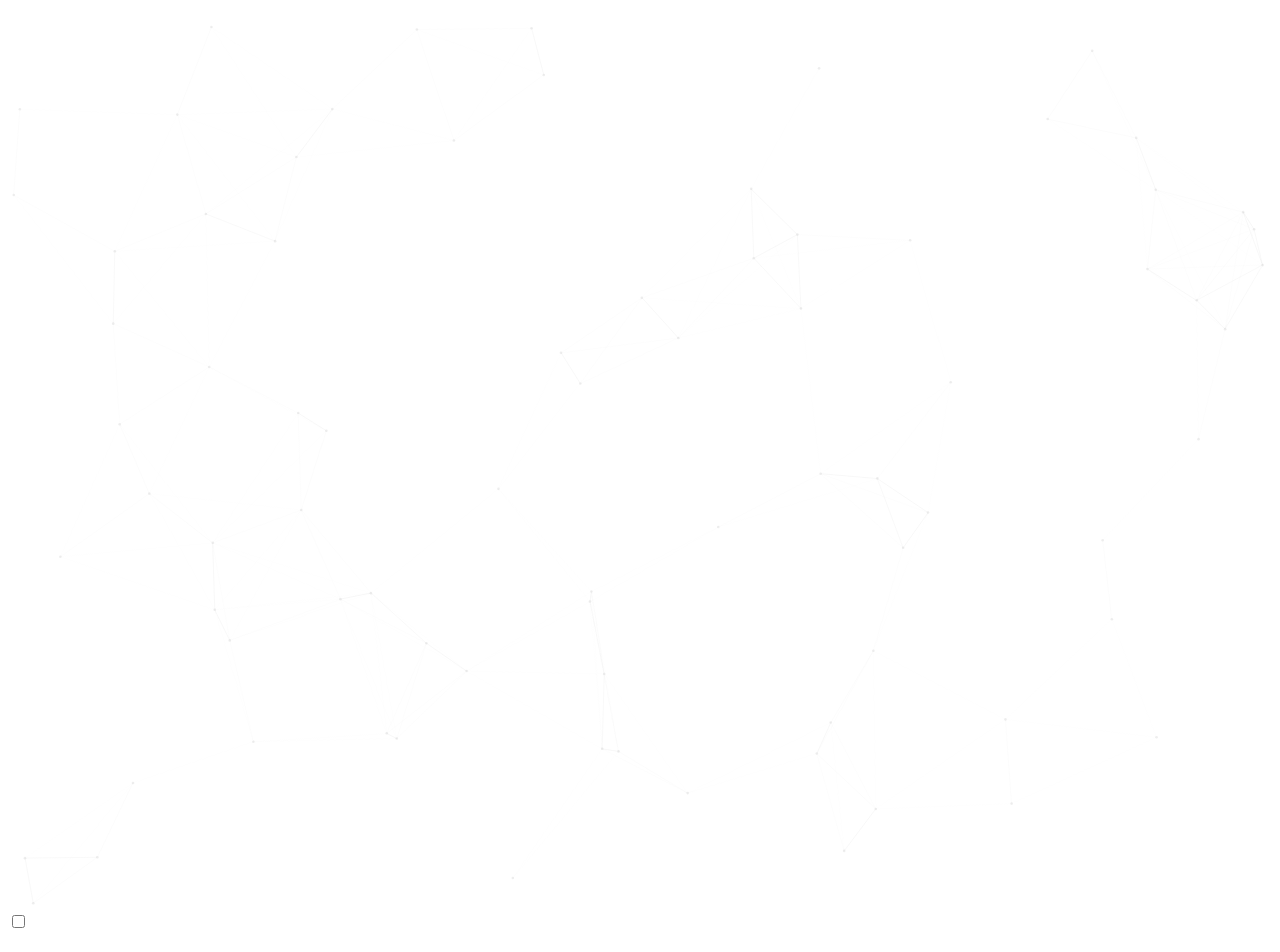
==== index.html @ 1d18b180 "Add initial HTML structure for the project Created by Gemini 3" ====
<!DOCTYPE html>
<html lang="en">
<head>
    <meta charset="UTF-8">
    <meta name="viewport" content="width=device-width, initial-scale=1.0">
    <title>acalderhead</title>
    <link rel="preconnect" href="https://fonts.googleapis.com">
    <link rel="stylesheet" href="assets/css/style.css">
</head>
<body class="loading">

    <canvas id="neural-canvas"></canvas>

    <nav>
        <div class="nav-inner">
            <span id="nav-brand" class="logo"></span>
            <label class="theme-toggle">
                <input type="checkbox" id="theme-trigger" onchange="toggleTheme()">
                <span class="slider"></span>
            </label>
        </div>
    </nav>

    <main class="container">
        <section id="identity" class="fade-in">
            <header class="section-meta"><h2 id="label-identity"></h2><span id="coords"></span></header>
            <div class="glass-block" id="bio-target"></div>
        </section>

        <section id="gallery" class="fade-in">
            <header class="section-meta"><h2 id="label-gallery"></h2></header>
            <div class="gallery-layout glass-block">
                <nav id="gallery-menu"></nav>
                <article id="gallery-viewer"></article>
            </div>
        </section>
    </main>

    <script src="assets/js/canvas.js"></script>
    <script src="assets/js/ui.js"></script>
    <script src="assets/js/app.js"></script>
</body>
</html>
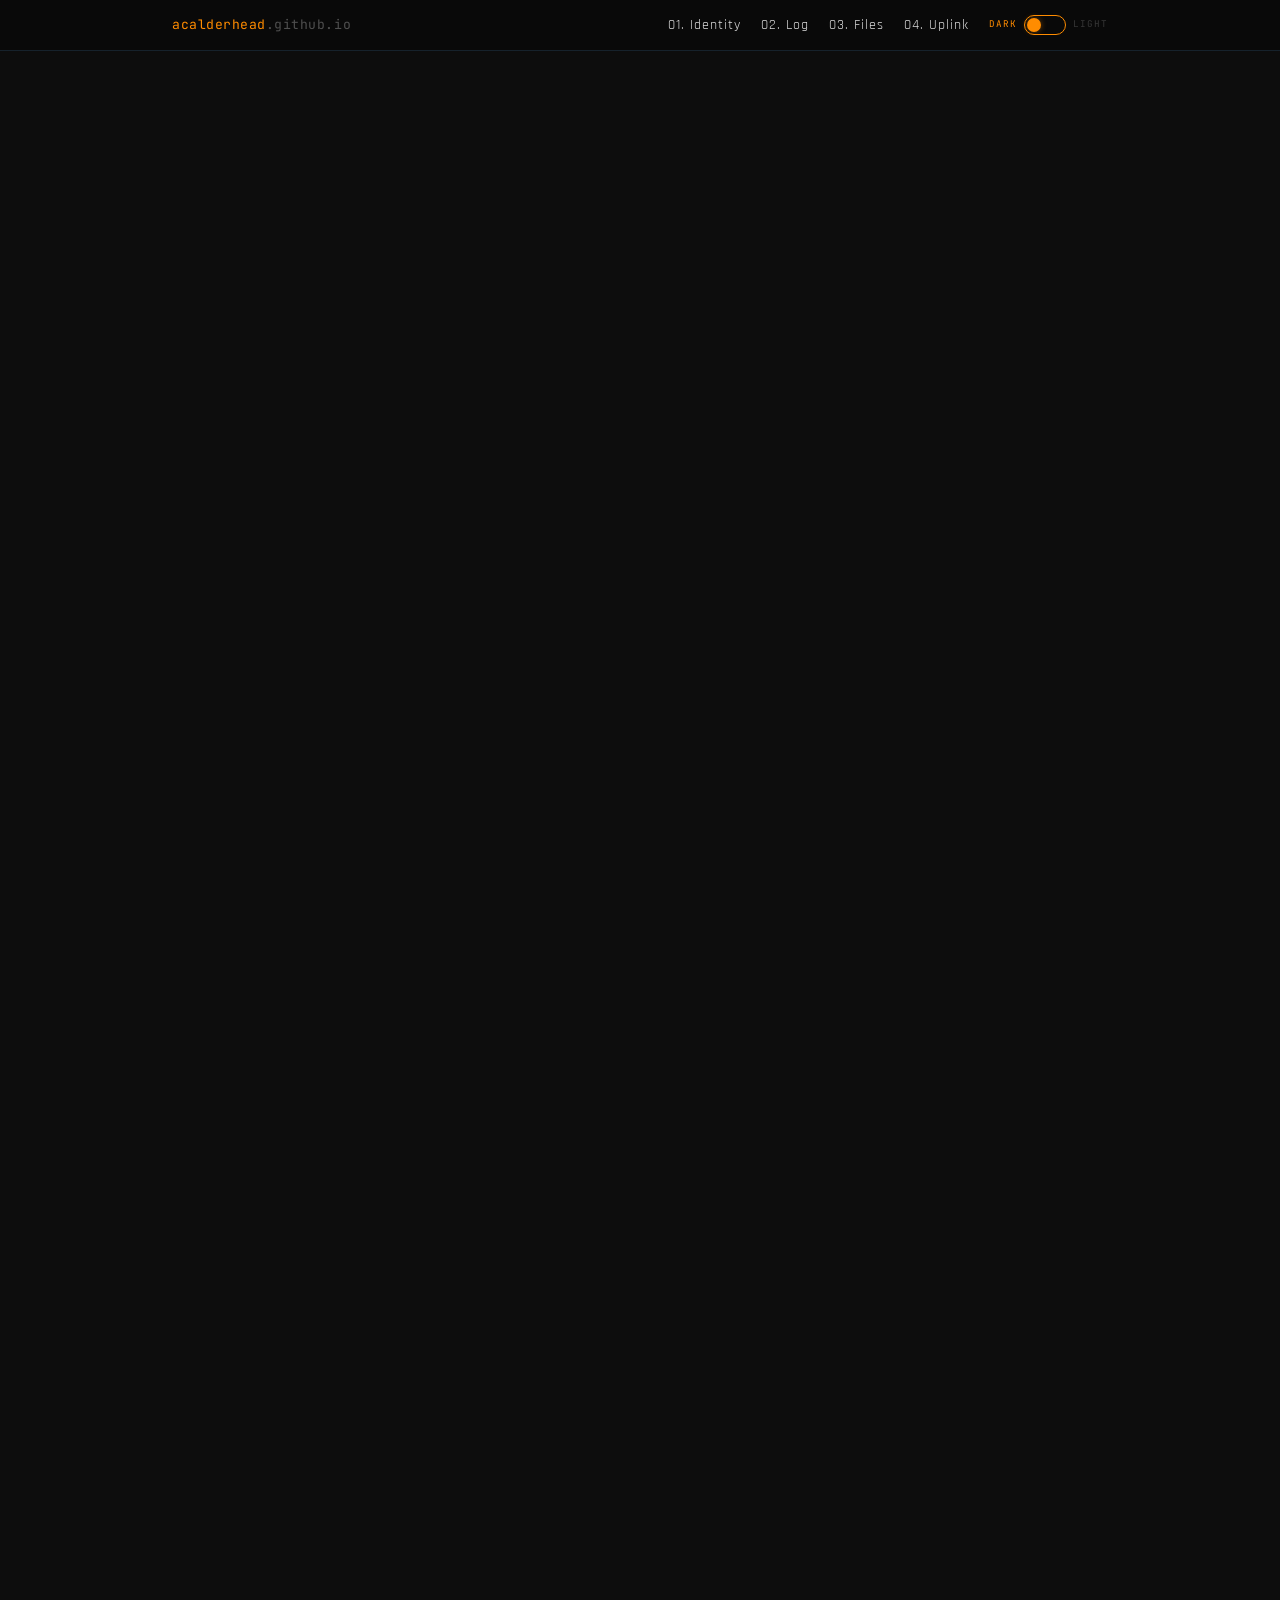
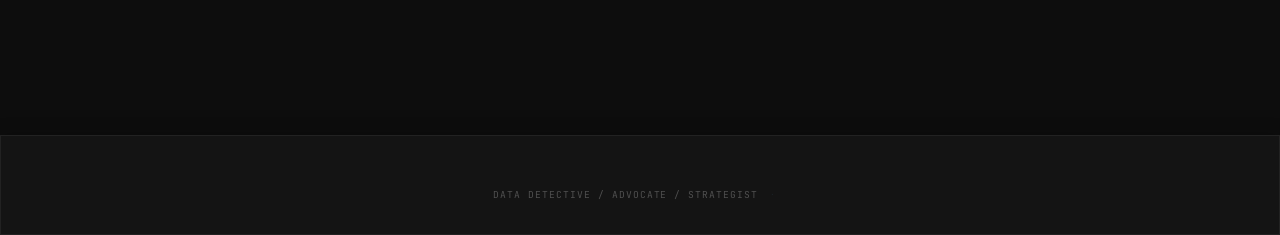
==== commit f85d4cce: "feat: implement data loader and DOM renderer in app.js; add structure to index.html" ====
--- a/index.html
+++ b/index.html
@@ -1,43 +1,201 @@
-<!DOCTYPE html>
-<html lang="en">
-<head>
-    <meta charset="UTF-8">
-    <meta name="viewport" content="width=device-width, initial-scale=1.0">
-    <title>acalderhead</title>
-    <link rel="preconnect" href="https://fonts.googleapis.com">
-    <link rel="stylesheet" href="assets/css/style.css">
-</head>
-<body class="loading">
-
-    <canvas id="neural-canvas"></canvas>
-
-    <nav>
-        <div class="nav-inner">
-            <span id="nav-brand" class="logo"></span>
-            <label class="theme-toggle">
-                <input type="checkbox" id="theme-trigger" onchange="toggleTheme()">
-                <span class="slider"></span>
-            </label>
-        </div>
-    </nav>
-
-    <main class="container">
-        <section id="identity" class="fade-in">
-            <header class="section-meta"><h2 id="label-identity"></h2><span id="coords"></span></header>
-            <div class="glass-block" id="bio-target"></div>
-        </section>
-
-        <section id="gallery" class="fade-in">
-            <header class="section-meta"><h2 id="label-gallery"></h2></header>
-            <div class="gallery-layout glass-block">
-                <nav id="gallery-menu"></nav>
-                <article id="gallery-viewer"></article>
-            </div>
-        </section>
-    </main>
-
-    <script src="assets/js/canvas.js"></script>
-    <script src="assets/js/ui.js"></script>
-    <script src="assets/js/app.js"></script>
-</body>
-</html>
+<!DOCTYPE html>
+<html lang="en">
+<head>
+    <meta charset="UTF-8">
+    <meta name="viewport" content="width=device-width, initial-scale=1.0">
+
+    <!-- Title and description are set at runtime by app.js from portfolio.json -->
+    <title>acalderhead.github.io</title>
+    <meta name="description" content="">
+
+    <!-- Google Fonts -->
+    <link href="https://fonts.googleapis.com/css2?family=Inter:wght@300;400;600&family=Rajdhani:wght@500;600;700&family=JetBrains+Mono:wght@100;400&display=swap" rel="stylesheet">
+
+    <!-- Main stylesheet -->
+    <link rel="stylesheet" href="assets/css/style.css">
+</head>
+<body>
+
+<!--
+    HEX CANVAS
+    Fixed behind all content. canvas.js drives hover + ripple.
+    pointer-events are set to auto so mouse events reach the canvas,
+    but page clicks still bubble up through the z-stack.
+-->
+<canvas id="hex-canvas"></canvas>
+
+<!-- ================================================================
+     NAVIGATION
+================================================================ -->
+<nav>
+    <div class="nav-inner">
+        <a href="#about" class="nav-logo interactive">
+            acalderhead<span class="nav-logo-suffix">.github.io</span>
+        </a>
+        <div class="nav-links">
+            <a href="#about"   class="interactive">01. Identity</a>
+            <a href="#cv"      class="interactive">02. Log</a>
+            <a href="#gallery" class="interactive">03. Files</a>
+            <a href="#contact" class="interactive">04. Uplink</a>
+
+            <!-- Binary slider theme toggle -->
+            <label class="theme-switch interactive" title="Toggle theme">
+                <span class="sw-label sw-on" id="sw-dark">DARK</span>
+                <input type="checkbox" id="theme-check" onchange="toggleTheme()">
+                <span class="switch-track"><span class="switch-thumb"></span></span>
+                <span class="sw-label" id="sw-light">LIGHT</span>
+            </label>
+        </div>
+    </div>
+</nav>
+
+<!-- ================================================================
+     MAIN CONTENT
+================================================================ -->
+<div class="container">
+
+    <!-- ============================================================
+         SECTION 01 — IDENTITY
+    ============================================================ -->
+    <section id="about" class="fade-section">
+        <div class="section-header">
+            <h2>[ SECTION 01 // IDENTITY ]</h2>
+            <!-- Populated by app.js from identity.coordinates -->
+            <span class="coord-badge" id="coord-mount"></span>
+        </div>
+
+        <!-- Bio block -->
+        <div class="identity-block glass">
+            <h3>Data Detective · Agency Advocate · Solutions Strategist</h3>
+            <!-- Bio paragraphs injected by app.js -->
+            <div class="identity-bio" id="bio-mount"></div>
+            <!-- Stats tiles injected by app.js -->
+            <div class="stats-row" id="stats-mount"></div>
+        </div>
+
+        <!-- Skills block -->
+        <div class="skills-block glass">
+            <div class="skills-label">// Skills &amp; Stack</div>
+            <!-- Skill groups injected by app.js -->
+            <div class="skills-tags" id="skills-mount"></div>
+        </div>
+
+        <!-- Quotes rotator -->
+        <div class="quotes-container">
+            <div class="quotes-body glass">
+                <div class="quotes-block-header">// Guiding Principles</div>
+                <div class="quotes-grid">
+                    <!-- Number index injected by app.js -->
+                    <div class="quotes-index" id="quotes-index"></div>
+                    <!-- Active quote injected by app.js -->
+                    <div class="quote-file" id="quote-file" role="region" aria-live="polite"></div>
+                </div>
+            </div>
+        </div>
+    </section>
+
+    <!-- ============================================================
+         SECTION 02 — CHRONICLE LOG
+    ============================================================ -->
+    <section id="cv" class="fade-section section-gap">
+        <div class="section-header">
+            <h2>[ SECTION 02 // CHRONICLE_LOG ]</h2>
+            <span class="coord-badge">Click a title to expand</span>
+        </div>
+        <!-- Timeline entries injected by app.js -->
+        <div class="timeline glass" id="chronicle-mount"
+             style="padding: 1.5rem 1.5rem 1.5rem 3rem;">
+        </div>
+    </section>
+
+    <!-- ============================================================
+         SECTION 03 — CASE FILES (gallery)
+    ============================================================ -->
+    <section id="gallery" class="fade-section section-gap">
+        <div class="section-header">
+            <h2>[ SECTION 03 // CASE_FILES ]</h2>
+            <!-- Tab buttons — onclick calls window.switchGalleryMode() from app.js -->
+            <div class="gallery-mode-bar">
+                <button class="gallery-tab active interactive"
+                        onclick="switchGalleryMode('major')">MAJOR</button>
+                <button class="gallery-tab interactive"
+                        onclick="switchGalleryMode('minor')">MINOR</button>
+                <button class="gallery-tab interactive"
+                        onclick="switchGalleryMode('hypotheses')">HYPOTHESES</button>
+            </div>
+        </div>
+
+        <div class="gallery-body glass">
+            <!-- Index panel (left) -->
+            <nav class="gallery-index" id="gallery-index" aria-label="File index"></nav>
+            <!-- Detail panel (right) -->
+            <div class="gallery-file" id="gallery-file" role="region" aria-live="polite"></div>
+        </div>
+    </section>
+
+    <!-- ============================================================
+         SECTION 04 — UPLINK (contact)
+    ============================================================ -->
+    <section id="contact" class="fade-section section-gap" style="margin-bottom: 2rem;">
+        <div class="section-header">
+            <h2>[ SECTION 04 // UPLINK ]</h2>
+        </div>
+
+        <!--
+            Note: not a <form> tag — GitHub Pages has no server.
+            Submit dispatches a mailto: link instead.
+            Labels/placeholders are set by app.js from portfolio.json.
+        -->
+        <div class="uplink-form glass" id="uplink-form">
+            <div class="form-line" id="email-line">
+                <!-- Label text set by app.js -->
+                <label for="from-email" id="from-label">SENDER:</label>
+                <input type="text" id="from-email"
+                       class="interactive" autocomplete="email"
+                       onblur="validateEmailField()">
+            </div>
+            <div class="form-error-msg" id="email-error" role="alert"></div>
+
+            <div class="form-line" style="border: none;">
+                <label for="data-msg" id="data-label">MESSAGE:</label>
+                <textarea id="data-msg" rows="4" class="interactive"></textarea>
+            </div>
+            <!-- Label text set by app.js -->
+            <button type="button" id="submit-btn"
+                    class="submit-btn interactive"
+                    onclick="handleUplink(event)">SEND_MESSAGE</button>
+        </div>
+    </section>
+
+</div><!-- /container -->
+
+<!-- ================================================================
+     FOOTER
+================================================================ -->
+<footer class="glass">
+    <div class="footer-inner">
+        <!-- Links injected by app.js from portfolio.json footer.links -->
+        <div class="footer-links" id="footer-links-mount"></div>
+
+        <div class="footer-bottom">
+            <span class="footer-tagline">DATA DETECTIVE / ADVOCATE / STRATEGIST</span>
+            <span class="footer-sep">·</span>
+            <!-- Built-with string injected by app.js -->
+            <span class="footer-built" id="footer-built"></span>
+        </div>
+    </div>
+</footer>
+
+<!-- ================================================================
+     JAVASCRIPT
+     Load order matters:
+       1. canvas.js  — defines HexCanvas (no DOM dependency beyond #hex-canvas)
+       2. ui.js      — defines UI, binds window.toggleTheme etc.
+       3. app.js     — async; fetches JSON, renders, then calls HexCanvas.init()
+================================================================ -->
+<script src="assets/js/canvas.js"></script>
+<script src="assets/js/ui.js"></script>
+<script src="assets/js/app.js"></script>
+
+</body>
+</html>
--- a/assets/css/style.css
+++ b/assets/css/style.css
@@ -0,0 +1,626 @@
+/* ================================================================
+   SYSTEM VARIABLES
+================================================================ */
+:root {
+    --bg-base:    #0D0D0D;
+    --bg-surface: #141414;
+    --text-main:  #E0E0E0;
+    --text-muted: #888888;
+    --accent-p:   #FF8C00;
+    --accent-s:   #4682B4;
+    --grid-line:  rgba(70, 130, 180, 0.20);
+    --font-head:  'Rajdhani', sans-serif;
+    --font-body:  'Inter', sans-serif;
+    --font-mono:  'JetBrains Mono', monospace;
+
+    --glass-bg:      #141414;
+    --glass-border:  rgba(255, 255, 255, 0.06);
+    --glass-shine:   transparent;
+    --glass-shadow:  0 4px 18px rgba(0, 0, 0, 0.35);
+}
+
+body.light-mode {
+    --bg-base:    #F0F2F5;
+    --bg-surface: #E8ECF0;
+    --text-main:  #1A1A1A;
+    --text-muted: #555555;
+    --accent-p:   #4682B4;
+    --accent-s:   #FF8C00;
+    --grid-line:  rgba(70, 130, 180, 0.28);
+
+    --glass-bg:      #E8ECF0;
+    --glass-border:  rgba(0, 0, 0, 0.08);
+    --glass-shine:   transparent;
+    --glass-shadow:  0 2px 12px rgba(0, 0, 0, 0.07);
+}
+
+/* ================================================================
+   RESET & BASE
+================================================================ */
+*, *::before, *::after { box-sizing: border-box; margin: 0; padding: 0; }
+
+html { scroll-behavior: smooth; }
+
+body {
+    background-color: var(--bg-base);
+    color: var(--text-main);
+    font-family: var(--font-body);
+    line-height: 1.6;
+    overflow-x: hidden;
+    transition: background-color 0.5s ease, color 0.5s ease;
+}
+
+::-webkit-scrollbar { width: 4px; }
+::-webkit-scrollbar-track { background: var(--bg-base); }
+::-webkit-scrollbar-thumb { background: var(--accent-s); border-radius: 10px; }
+
+/* ================================================================
+   HEX CANVAS
+   Fixed behind all content, full viewport, pointer-events:none
+   so clicks fall through to page elements.
+   A semi-transparent overlay tints the warm parchment hex grid
+   to sit harmoniously with the dark page chrome.
+================================================================ */
+#hex-canvas {
+    position: fixed; top: 0; left: 0;
+    width: 100vw; height: 100vh;
+    z-index: -1;
+    pointer-events: auto;   /* receives mouse/click for hover+ripple */
+    opacity: 0.18;          /* subtle — doesn't compete with dark content */
+    transition: opacity 0.6s ease;
+}
+
+/* In light mode the hex is more visible since the page bg is light */
+body.light-mode #hex-canvas {
+    opacity: 0.55;
+}
+
+/* ================================================================
+   GLASSMORPHISM UTILITY
+================================================================ */
+.glass {
+    background: var(--glass-bg);
+    border: 1px solid var(--glass-border);
+    box-shadow: var(--glass-shadow);
+    isolation: isolate;
+    will-change: background;
+    transition: background 0.5s ease, border-color 0.5s ease, box-shadow 0.5s ease;
+}
+
+/* ================================================================
+   LAYOUT
+================================================================ */
+.container { max-width: 1000px; margin: 0 auto; padding: 6rem 2rem 3rem; }
+
+.fade-section {
+    opacity: 0; transform: translateY(22px);
+    transition: opacity 0.9s ease-out, transform 0.9s ease-out;
+    will-change: opacity, transform;
+}
+.fade-section.visible { opacity: 1; transform: translateY(0); will-change: auto; }
+
+.section-gap { margin-top: 5rem; }
+
+/* ================================================================
+   NAVIGATION
+================================================================ */
+nav {
+    position: fixed; top: 0; width: 100%; z-index: 100;
+    backdrop-filter: blur(18px); -webkit-backdrop-filter: blur(18px);
+    border-bottom: 1px solid var(--grid-line);
+    background: rgba(10, 10, 10, 0.78);
+    transition: background 0.5s ease;
+}
+body.light-mode nav { background: rgba(240, 242, 245, 0.80); }
+
+.nav-inner {
+    max-width: 1000px; margin: 0 auto;
+    padding: 0.85rem 2rem;
+    display: flex; justify-content: space-between; align-items: center;
+    flex-wrap: wrap; gap: 0.5rem;
+}
+.nav-logo {
+    font-family: var(--font-mono); font-size: 0.82rem; letter-spacing: 0.04em;
+    color: var(--accent-p);
+    text-decoration: none;
+}
+.nav-logo-suffix { color: var(--text-muted); opacity: 0.55; }
+
+.nav-links { display: flex; align-items: center; gap: 1.25rem; flex-wrap: wrap; }
+.nav-links a {
+    font-family: var(--font-head); text-decoration: none;
+    color: var(--text-main); font-size: 0.88rem;
+    letter-spacing: 1px; transition: color 0.25s;
+    white-space: nowrap;
+}
+.nav-links a:hover { color: var(--accent-p); }
+
+/* ================================================================
+   THEME TOGGLE — binary slider
+================================================================ */
+.theme-switch {
+    display: flex; align-items: center; gap: 0.45rem;
+    cursor: pointer; user-select: none; flex-shrink: 0;
+}
+.theme-switch input[type="checkbox"] {
+    position: absolute; opacity: 0; width: 0; height: 0; pointer-events: none;
+}
+.sw-label {
+    font-family: var(--font-mono); font-size: 0.58rem;
+    letter-spacing: 0.1em; text-transform: uppercase;
+    color: var(--text-muted);
+    transition: color 0.3s ease, opacity 0.3s ease;
+    opacity: 0.35;
+}
+.sw-label.sw-on { color: var(--accent-p); opacity: 1; }
+
+.switch-track {
+    position: relative; width: 42px; height: 20px;
+    border: 1px solid var(--accent-p); border-radius: 10px;
+    background: transparent; flex-shrink: 0;
+}
+.switch-thumb {
+    position: absolute; top: 2px; left: 2px;
+    width: 14px; height: 14px;
+    background: var(--accent-p); border-radius: 50%;
+    transition: transform 0.34s cubic-bezier(0.23, 1, 0.32, 1);
+    box-shadow: 0 0 6px rgba(255, 140, 0, 0.4);
+}
+#theme-check:checked ~ .switch-track .switch-thumb { transform: translateX(22px); }
+
+@keyframes sw-pulse {
+    0%, 100% { box-shadow: 0 0 0 0 rgba(255,140,0,0); }
+    50%       { box-shadow: 0 0 0 5px rgba(255,140,0,0.14); }
+}
+body:not(.light-mode) .switch-track { animation: sw-pulse 2.8s ease-in-out 2s 2; }
+
+/* ================================================================
+   SECTION HEADERS
+================================================================ */
+.section-header {
+    border-bottom: 1px solid var(--grid-line);
+    padding-bottom: 0.5rem; margin-bottom: 1.75rem;
+    display: flex; justify-content: space-between; align-items: flex-end;
+    font-family: var(--font-head); letter-spacing: 2px;
+}
+.section-header h2 { font-size: clamp(0.9rem, 2vw, 1.1rem); }
+.coord-badge {
+    font-family: var(--font-mono); font-size: 0.65rem;
+    color: var(--text-muted); letter-spacing: 0.05em; white-space: nowrap;
+}
+
+/* ================================================================
+   TAGS
+================================================================ */
+.tag {
+    display: inline-block; padding: 0.12rem 0.55rem;
+    background: rgba(70, 130, 180, 0.12);
+    border: 1px solid var(--grid-line);
+    font-family: var(--font-mono); font-size: 0.68rem;
+    margin-right: 0.35rem; margin-bottom: 0.3rem;
+    cursor: pointer;
+    transition: background 0.25s ease, color 0.25s ease, border-color 0.25s ease;
+    user-select: none;
+}
+body.light-mode .tag { background: rgba(70, 130, 180, 0.10); }
+.tag.active {
+    background: var(--accent-p);
+    color: var(--bg-base);
+    border-color: var(--accent-p);
+}
+
+/* ================================================================
+   IDENTITY BLOCK
+================================================================ */
+.identity-block {
+    padding: 2rem;
+    border-left: 3px solid var(--accent-p);
+}
+.identity-block h3 {
+    font-family: var(--font-head); font-size: 1.25rem; letter-spacing: 1px;
+}
+.identity-bio {
+    color: var(--text-muted); margin-top: 0.9rem; font-size: 0.95rem;
+}
+.identity-bio p + p { margin-top: 0.75rem; }
+
+/* Stats row */
+.stats-row {
+    display: flex; flex-wrap: wrap;
+    margin-top: 1.5rem;
+    border-top: 1px solid var(--grid-line);
+    border-left: 1px solid var(--grid-line);
+}
+.stat-field {
+    flex: 1; min-width: 100px;
+    padding: 0.85rem 1rem 0.75rem;
+    border-right: 1px solid var(--grid-line);
+    border-bottom: 1px solid var(--grid-line);
+}
+.stat-label {
+    font-family: var(--font-mono); font-size: 0.56rem;
+    letter-spacing: 0.12em; text-transform: uppercase;
+    color: var(--text-muted); display: block; margin-bottom: 0.35rem;
+}
+.stat-value {
+    font-family: var(--font-head); font-size: 1.65rem;
+    color: var(--accent-p); font-weight: 700; letter-spacing: 1px; line-height: 1;
+}
+
+/* ================================================================
+   SKILLS BLOCK
+================================================================ */
+.skills-block {
+    margin-top: 1rem;
+    display: flex; flex-direction: column;
+}
+.skills-label {
+    font-family: var(--font-mono); font-size: 0.65rem;
+    letter-spacing: 0.14em; text-transform: uppercase;
+    color: var(--accent-s);
+    padding: 0.85rem 1.4rem 0.75rem;
+    border-bottom: 1px solid var(--grid-line);
+    flex-shrink: 0;
+}
+.skills-tags {
+    padding: 1.25rem 1.5rem 1rem;
+}
+
+/* Grouped skills layout */
+.skill-group {
+    display: flex;
+    align-items: flex-start;
+    gap: 1rem;
+    padding: 0.6rem 0;
+    border-bottom: 1px solid var(--grid-line);
+}
+.skill-group:last-child { border-bottom: none; }
+
+.skill-group-label {
+    font-family: var(--font-mono); font-size: 0.58rem;
+    letter-spacing: 0.1em; text-transform: uppercase;
+    color: var(--accent-s);
+    min-width: 140px; padding-top: 0.18rem;
+    flex-shrink: 0;
+}
+.skill-group-tags { flex: 1; }
+
+/* ================================================================
+   QUOTES BLOCK
+================================================================ */
+.quotes-container { margin-top: 1rem; }
+
+.quotes-body {
+    display: flex; flex-direction: column; min-height: 160px;
+}
+.quotes-block-header {
+    font-family: var(--font-mono); font-size: 0.65rem;
+    letter-spacing: 0.14em; text-transform: uppercase;
+    color: var(--accent-s);
+    padding: 0.85rem 1.4rem 0.75rem;
+    border-bottom: 1px solid var(--grid-line);
+    flex-shrink: 0;
+}
+.quotes-grid {
+    display: grid; grid-template-columns: 60px 1fr; flex: 1;
+}
+.quotes-index {
+    border-right: 1px solid var(--grid-line);
+    padding: 0.4rem 0;
+    display: flex; flex-direction: column;
+}
+.q-idx-item {
+    padding: 0.7rem 0;
+    font-family: var(--font-mono); font-size: 0.72rem;
+    color: var(--text-muted); cursor: pointer;
+    text-align: center;
+    border-left: 2px solid transparent;
+    transition: color 0.2s, border-color 0.2s, background 0.2s;
+}
+.q-idx-item:hover { color: var(--text-main); background: rgba(255,140,0,0.04); }
+body.light-mode .q-idx-item:hover { background: rgba(70,130,180,0.05); }
+.q-idx-item.active {
+    color: var(--accent-p); border-left-color: var(--accent-p);
+    background: rgba(255,140,0,0.07);
+}
+body.light-mode .q-idx-item.active { background: rgba(70,130,180,0.08); }
+
+.quote-file {
+    padding: 1.6rem 2rem;
+    display: flex; flex-direction: column;
+    justify-content: center; align-items: center; text-align: center;
+    transition: opacity 0.22s ease;
+}
+.quote-file.fade-out { opacity: 0; }
+.quote-text {
+    font-family: var(--font-head); font-size: 1.15rem;
+    line-height: 1.55; letter-spacing: 0.5px; color: var(--text-main);
+}
+.quote-text::before { content: '\201C'; color: var(--accent-p); }
+.quote-text::after  { content: '\201D'; color: var(--accent-p); }
+.quote-author {
+    font-family: var(--font-mono); font-size: 0.65rem;
+    color: var(--accent-s); margin-top: 0.75rem; letter-spacing: 0.06em;
+}
+.quote-author::before { content: '\2014\0020'; }
+.quote-source {
+    font-family: var(--font-mono); font-size: 0.6rem;
+    color: var(--text-muted); margin-top: 0.25rem;
+    font-style: italic; letter-spacing: 0.04em;
+}
+
+/* ================================================================
+   CHRONICLE (CV TIMELINE)
+================================================================ */
+.timeline {
+    padding-left: 2rem;
+    border-left: 3px solid var(--accent-p);
+    position: relative;
+}
+.record { margin-bottom: 2rem; position: relative; cursor: pointer; }
+.record::before {
+    content: ''; position: absolute;
+    left: -2.5rem; top: 0.35rem;
+    width: 10px; height: 10px; border-radius: 50%;
+    background: var(--bg-base); border: 2px solid var(--text-muted);
+}
+.record.current::before { background: var(--accent-p); border-color: var(--accent-p); }
+.record-header { display: flex; justify-content: space-between; font-weight: 600; font-size: 0.95rem; }
+.record-date   { font-family: var(--font-mono); font-size: 0.72rem; color: var(--accent-s); }
+
+/* Accordion — closed */
+.record-body {
+    max-height: 0; overflow: hidden; opacity: 0;
+    transition: opacity 0.25s ease, max-height 0.4s ease 0.25s;
+}
+/* Accordion — open */
+.record.active .record-body {
+    max-height: 400px; opacity: 1;
+    transition: max-height 0.35s ease, opacity 0.3s ease 0.06s;
+}
+.record-body-inner { padding-top: 0.9rem; }
+
+.record-highlights {
+    list-style: none; padding: 0; margin-bottom: 0.75rem;
+}
+.record-highlights li {
+    color: var(--text-muted); font-size: 0.9rem;
+    padding: 0.18rem 0 0.18rem 1rem;
+    position: relative;
+}
+.record-highlights li::before {
+    content: '›'; position: absolute; left: 0;
+    color: var(--accent-p);
+}
+.record-tags { margin-top: 0.5rem; }
+
+/* ================================================================
+   GALLERY — CASE FILES
+================================================================ */
+.gallery-mode-bar {
+    display: flex; gap: 0.35rem; align-items: center;
+}
+.gallery-tab {
+    font-family: var(--font-mono); font-size: 0.64rem;
+    letter-spacing: 0.12em; padding: 0.42rem 1rem;
+    background: none; border: 1px solid var(--grid-line);
+    color: var(--text-muted); cursor: pointer; white-space: nowrap;
+    transition: color 0.22s ease, border-color 0.22s ease, background 0.22s ease;
+}
+.gallery-tab:hover { color: var(--text-main); border-color: var(--text-muted); }
+.gallery-tab.active {
+    color: var(--accent-p); border-color: var(--accent-p);
+    background: rgba(255, 140, 0, 0.07);
+}
+body.light-mode .gallery-tab.active { background: rgba(70, 130, 180, 0.08); }
+
+.gallery-body {
+    display: grid; grid-template-columns: 160px 1fr; min-height: 300px;
+}
+.gallery-index {
+    border-right: 1px solid var(--grid-line);
+    display: flex; flex-direction: column;
+    overflow-y: auto;
+}
+.gallery-idx-item {
+    padding: 1rem 1.1rem;
+    border-left: 2px solid transparent;
+    border-bottom: 1px solid var(--grid-line);
+    cursor: pointer;
+    transition: background 0.2s, border-color 0.2s;
+}
+.gallery-idx-item:hover { background: rgba(255,140,0,0.04); }
+body.light-mode .gallery-idx-item:hover { background: rgba(70,130,180,0.06); }
+.gallery-idx-item.active {
+    border-left-color: var(--accent-p);
+    background: rgba(255,140,0,0.07);
+}
+body.light-mode .gallery-idx-item.active { background: rgba(70,130,180,0.09); }
+
+.idx-num {
+    font-family: var(--font-mono); font-size: 0.6rem;
+    color: var(--text-muted); display: block; margin-bottom: 0.2rem;
+}
+.idx-title {
+    font-family: var(--font-head); font-size: 0.82rem;
+    letter-spacing: 0.04em; color: var(--text-main);
+}
+
+.gallery-file {
+    padding: 1.75rem 2rem; display: flex; flex-direction: column;
+    gap: 0.6rem; transition: opacity 0.23s ease;
+}
+.gallery-file.fade-out { opacity: 0; }
+
+.file-id {
+    font-family: var(--font-mono); font-size: 0.6rem;
+    color: var(--text-muted); letter-spacing: 0.1em;
+}
+.file-title {
+    font-family: var(--font-head); font-size: 1.35rem; letter-spacing: 1px;
+}
+.file-link {
+    font-family: var(--font-mono); font-size: 0.7rem;
+    color: var(--accent-s); text-decoration: none; letter-spacing: 0.05em;
+    transition: color 0.2s;
+}
+.file-link:hover { color: var(--accent-p); }
+.file-tags { display: flex; flex-wrap: wrap; gap: 0; }
+.file-desc {
+    color: var(--text-muted); font-size: 0.92rem;
+    line-height: 1.65; margin-top: 0.25rem;
+}
+
+/* Status badge */
+.status-badge {
+    display: inline-block; padding: 0.1rem 0.5rem;
+    font-family: var(--font-mono); font-size: 0.58rem;
+    letter-spacing: 0.1em; border-radius: 2px;
+    align-self: flex-start;
+}
+.badge-live     { background: rgba(0,200,100,0.15); color: #00c864; border: 1px solid rgba(0,200,100,0.3); }
+.badge-archived { background: rgba(130,130,130,0.15); color: #888; border: 1px solid rgba(130,130,130,0.3); }
+.badge-wip      { background: rgba(255,140,0,0.12); color: var(--accent-p); border: 1px solid rgba(255,140,0,0.3); }
+
+/* ================================================================
+   UPLINK (CONTACT FORM)
+================================================================ */
+.uplink-form {
+    padding: 1.75rem 2rem;
+    display: flex; flex-direction: column; gap: 0;
+}
+.form-line {
+    display: flex; align-items: flex-start;
+    border-bottom: 1px solid var(--grid-line);
+    padding: 0.9rem 0;
+    gap: 1rem;
+}
+.form-line label {
+    font-family: var(--font-mono); font-size: 0.68rem;
+    color: var(--accent-s); letter-spacing: 0.1em;
+    min-width: 80px; padding-top: 0.2rem; flex-shrink: 0;
+}
+.form-line input,
+.form-line textarea {
+    flex: 1; background: transparent; border: none; outline: none;
+    color: var(--text-main); font-family: var(--font-mono); font-size: 0.85rem;
+    resize: none;
+}
+.form-line input::placeholder,
+.form-line textarea::placeholder { color: var(--text-muted); }
+
+.form-error-msg {
+    font-family: var(--font-mono); font-size: 0.65rem;
+    color: #e05555; min-height: 1.2em;
+    padding: 0.25rem 0;
+}
+.form-line.has-error label { color: #e05555; }
+
+.submit-btn {
+    font-family: var(--font-mono); font-size: 0.75rem;
+    letter-spacing: 0.12em; background: none;
+    border: 1px solid var(--accent-s); color: var(--accent-s);
+    padding: 1rem; cursor: pointer;
+    transition: background 0.3s, color 0.3s;
+    text-transform: uppercase; margin-top: 0.5rem;
+}
+.submit-btn:hover { background: var(--accent-p); color: var(--bg-base); border-color: var(--accent-p); }
+
+/* ================================================================
+   FOOTER
+================================================================ */
+footer {
+    border-top: 1px solid var(--grid-line);
+    padding: 2rem; margin-top: 2rem;
+}
+.footer-inner {
+    max-width: 1000px; margin: 0 auto;
+    display: flex; flex-direction: column;
+    align-items: center; gap: 1.2rem;
+}
+.footer-links {
+    display: flex; gap: 2rem; flex-wrap: wrap; justify-content: center;
+}
+.footer-link {
+    display: flex; align-items: center; gap: 0.4rem;
+    font-family: var(--font-mono); font-size: 0.7rem; letter-spacing: 0.08em;
+    color: var(--text-muted); text-decoration: none;
+    transition: color 0.25s ease;
+}
+.footer-link:hover { color: var(--accent-p); }
+
+.footer-bottom {
+    display: flex; align-items: center; gap: 0.8rem;
+    flex-wrap: wrap; justify-content: center;
+}
+.footer-tagline {
+    font-family: var(--font-mono); font-size: 0.6rem;
+    color: var(--text-muted); opacity: 0.5; letter-spacing: 0.1em;
+}
+.footer-sep { color: var(--grid-line); font-size: 0.6rem; opacity: 0.6; }
+.footer-built {
+    font-family: var(--font-mono); font-size: 0.6rem;
+    color: var(--text-muted); opacity: 0.42; letter-spacing: 0.08em;
+    text-transform: uppercase;
+}
+
+/* ================================================================
+   RESPONSIVE
+================================================================ */
+@media (max-width: 860px) {
+    .nav-links a { display: none; }
+    .nav-links { gap: 0.75rem; }
+}
+
+@media (max-width: 640px) {
+    .container { padding: 5rem 1.25rem 2rem; }
+
+    .gallery-body {
+        grid-template-columns: 1fr;
+        grid-template-rows: auto 1fr;
+    }
+    .gallery-index {
+        border-right: none;
+        border-bottom: 1px solid var(--grid-line);
+        flex-direction: row;
+        overflow-x: auto; overflow-y: hidden;
+    }
+    .gallery-idx-item {
+        white-space: nowrap;
+        border-left: none;
+        border-bottom: 2px solid transparent;
+    }
+    .gallery-idx-item.active {
+        border-bottom-color: var(--accent-p);
+        border-left: none;
+    }
+
+    .quotes-grid { grid-template-columns: 1fr; }
+    .quotes-index {
+        flex-direction: row;
+        border-right: none;
+        border-bottom: 1px solid var(--grid-line);
+    }
+    .q-idx-item {
+        border-left: none;
+        border-bottom: 2px solid transparent;
+        padding: 0.5rem 1rem;
+    }
+    .q-idx-item.active { border-bottom-color: var(--accent-p); border-left: none; }
+
+    .identity-block  { padding: 1.5rem; }
+    .skills-block    { padding: 1.2rem 1.5rem; }
+    .uplink-form     { padding: 1.5rem; }
+    .gallery-file    { padding: 1.5rem; }
+    .section-gap     { margin-top: 3.5rem; }
+
+    /* Stack skill groups vertically on mobile */
+    .skill-group     { flex-direction: column; gap: 0.4rem; }
+    .skill-group-label { min-width: unset; }
+}
+
+@media (max-width: 420px) {
+    .nav-logo   { font-size: 0.7rem; }
+    .sw-label   { display: none; }
+    .footer-links { gap: 1.2rem; }
+}
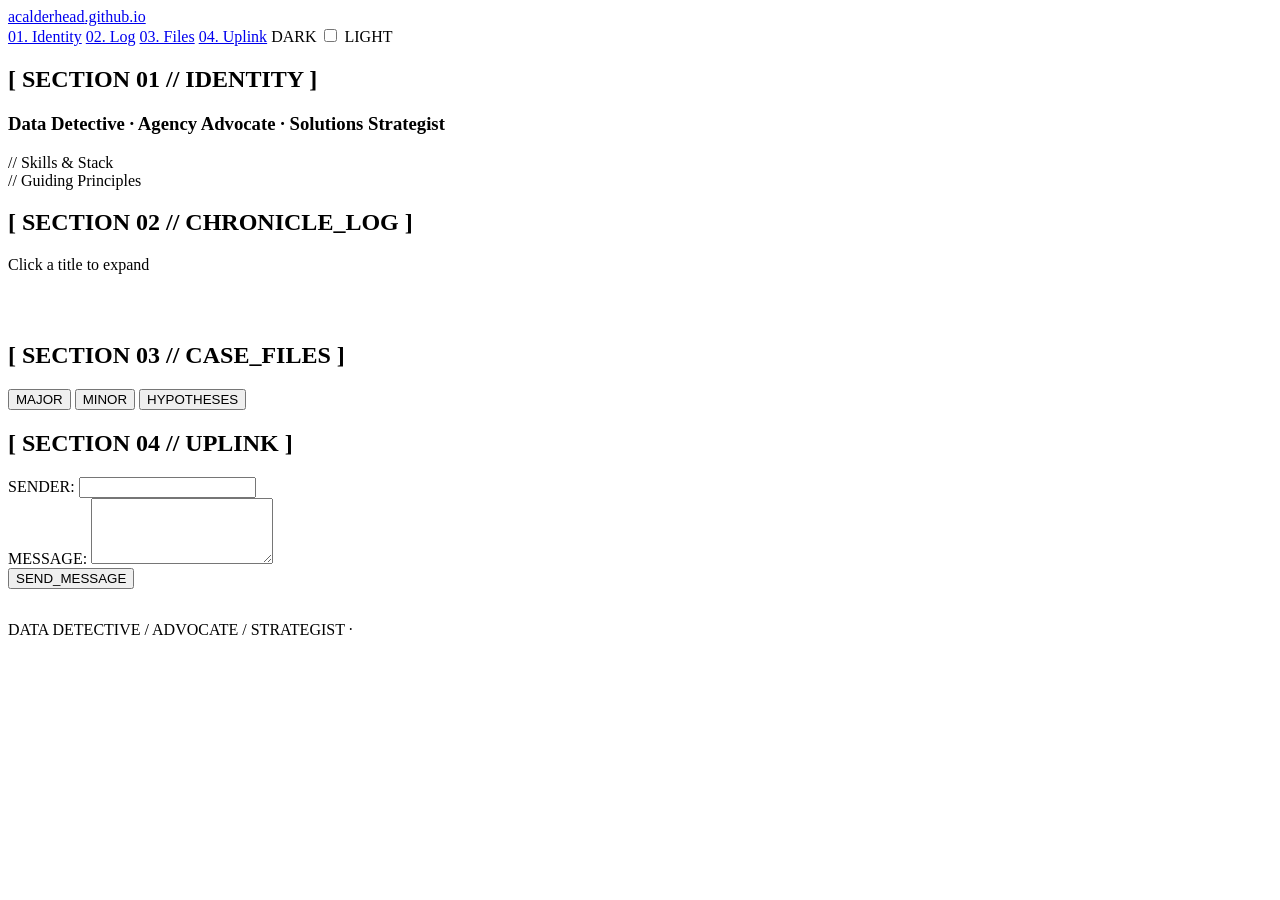
==== commit db15ff65: "Merge branch 'main' into json_portfolio_init" ====
--- a/index.html
+++ b/index.html
@@ -1,32 +1,3 @@
-<!DOCTYPE html>
-<html lang="en">
-<head>
-    <meta charset="UTF-8">
-    <meta name="viewport" content="width=device-width, initial-scale=1.0">
-
-    <!-- Title and description are set at runtime by app.js from portfolio.json -->
-    <title>acalderhead.github.io</title>
-    <meta name="description" content="">
-
-    <!-- Google Fonts -->
-    <link href="https://fonts.googleapis.com/css2?family=Inter:wght@300;400;600&family=Rajdhani:wght@500;600;700&family=JetBrains+Mono:wght@100;400&display=swap" rel="stylesheet">
-
-    <!-- Main stylesheet -->
-    <link rel="stylesheet" href="assets/css/style.css">
-</head>
-<body>
-
-<!--
-    HEX CANVAS
-    Fixed behind all content. canvas.js drives hover + ripple.
-    pointer-events are set to auto so mouse events reach the canvas,
-    but page clicks still bubble up through the z-stack.
--->
-<canvas id="hex-canvas"></canvas>
-
-<!-- ================================================================
-     NAVIGATION
-================================================================ -->
 <nav>
     <div class="nav-inner">
         <a href="#about" class="nav-logo interactive">
@@ -51,7 +22,6 @@
 
 <!-- ================================================================
      MAIN CONTENT
-================================================================ -->
 <div class="container">
 
     <!-- ============================================================
@@ -171,7 +141,6 @@
 
 <!-- ================================================================
      FOOTER
-================================================================ -->
 <footer class="glass">
     <div class="footer-inner">
         <!-- Links injected by app.js from portfolio.json footer.links -->
@@ -192,10 +161,52 @@
        1. canvas.js  — defines HexCanvas (no DOM dependency beyond #hex-canvas)
        2. ui.js      — defines UI, binds window.toggleTheme etc.
        3. app.js     — async; fetches JSON, renders, then calls HexCanvas.init()
-================================================================ -->
 <script src="assets/js/canvas.js"></script>
 <script src="assets/js/ui.js"></script>
 <script src="assets/js/app.js"></script>
 
 </body>
-</html>+</html>
+<!DOCTYPE html>
+<html lang="en">
+<head>
+    <meta charset="UTF-8">
+    <meta name="viewport" content="width=device-width, initial-scale=1.0">
+    <title>acalderhead</title>
+    <link rel="preconnect" href="https://fonts.googleapis.com">
+    <link rel="stylesheet" href="assets/css/style.css">
+</head>
+<body class="loading">
+
+    <canvas id="neural-canvas"></canvas>
+
+    <nav>
+        <div class="nav-inner">
+            <span id="nav-brand" class="logo"></span>
+            <label class="theme-toggle">
+                <input type="checkbox" id="theme-trigger" onchange="toggleTheme()">
+                <span class="slider"></span>
+            </label>
+        </div>
+    </nav>
+
+    <main class="container">
+        <section id="identity" class="fade-in">
+            <header class="section-meta"><h2 id="label-identity"></h2><span id="coords"></span></header>
+            <div class="glass-block" id="bio-target"></div>
+        </section>
+
+        <section id="gallery" class="fade-in">
+            <header class="section-meta"><h2 id="label-gallery"></h2></header>
+            <div class="gallery-layout glass-block">
+                <nav id="gallery-menu"></nav>
+                <article id="gallery-viewer"></article>
+            </div>
+        </section>
+    </main>
+
+    <script src="assets/js/canvas.js"></script>
+    <script src="assets/js/ui.js"></script>
+    <script src="assets/js/app.js"></script>
+</body>
+</html>
--- a/assets/css/style.css
+++ b/assets/css/style.css
@@ -1,6 +1,3 @@
-/* ================================================================
-   SYSTEM VARIABLES
-================================================================ */
 :root {
     --bg-base:    #0D0D0D;
     --bg-surface: #141414;
@@ -36,7 +33,6 @@
 
 /* ================================================================
    RESET & BASE
-================================================================ */
 *, *::before, *::after { box-sizing: border-box; margin: 0; padding: 0; }
 
 html { scroll-behavior: smooth; }
@@ -60,7 +56,6 @@
    so clicks fall through to page elements.
    A semi-transparent overlay tints the warm parchment hex grid
    to sit harmoniously with the dark page chrome.
-================================================================ */
 #hex-canvas {
     position: fixed; top: 0; left: 0;
     width: 100vw; height: 100vh;
@@ -77,7 +72,6 @@
 
 /* ================================================================
    GLASSMORPHISM UTILITY
-================================================================ */
 .glass {
     background: var(--glass-bg);
     border: 1px solid var(--glass-border);
@@ -89,7 +83,6 @@
 
 /* ================================================================
    LAYOUT
-================================================================ */
 .container { max-width: 1000px; margin: 0 auto; padding: 6rem 2rem 3rem; }
 
 .fade-section {
@@ -103,7 +96,6 @@
 
 /* ================================================================
    NAVIGATION
-================================================================ */
 nav {
     position: fixed; top: 0; width: 100%; z-index: 100;
     backdrop-filter: blur(18px); -webkit-backdrop-filter: blur(18px);
@@ -137,7 +129,6 @@
 
 /* ================================================================
    THEME TOGGLE — binary slider
-================================================================ */
 .theme-switch {
     display: flex; align-items: center; gap: 0.45rem;
     cursor: pointer; user-select: none; flex-shrink: 0;
@@ -176,7 +167,6 @@
 
 /* ================================================================
    SECTION HEADERS
-================================================================ */
 .section-header {
     border-bottom: 1px solid var(--grid-line);
     padding-bottom: 0.5rem; margin-bottom: 1.75rem;
@@ -191,7 +181,6 @@
 
 /* ================================================================
    TAGS
-================================================================ */
 .tag {
     display: inline-block; padding: 0.12rem 0.55rem;
     background: rgba(70, 130, 180, 0.12);
@@ -211,7 +200,6 @@
 
 /* ================================================================
    IDENTITY BLOCK
-================================================================ */
 .identity-block {
     padding: 2rem;
     border-left: 3px solid var(--accent-p);
@@ -249,7 +237,6 @@
 
 /* ================================================================
    SKILLS BLOCK
-================================================================ */
 .skills-block {
     margin-top: 1rem;
     display: flex; flex-direction: column;
@@ -287,7 +274,6 @@
 
 /* ================================================================
    QUOTES BLOCK
-================================================================ */
 .quotes-container { margin-top: 1rem; }
 
 .quotes-body {
@@ -351,7 +337,6 @@
 
 /* ================================================================
    CHRONICLE (CV TIMELINE)
-================================================================ */
 .timeline {
     padding-left: 2rem;
     border-left: 3px solid var(--accent-p);
@@ -396,7 +381,6 @@
 
 /* ================================================================
    GALLERY — CASE FILES
-================================================================ */
 .gallery-mode-bar {
     display: flex; gap: 0.35rem; align-items: center;
 }
@@ -484,7 +468,6 @@
 
 /* ================================================================
    UPLINK (CONTACT FORM)
-================================================================ */
 .uplink-form {
     padding: 1.75rem 2rem;
     display: flex; flex-direction: column; gap: 0;
@@ -528,7 +511,6 @@
 
 /* ================================================================
    FOOTER
-================================================================ */
 footer {
     border-top: 1px solid var(--grid-line);
     padding: 2rem; margin-top: 2rem;
@@ -566,7 +548,6 @@
 
 /* ================================================================
    RESPONSIVE
-================================================================ */
 @media (max-width: 860px) {
     .nav-links a { display: none; }
     .nav-links { gap: 0.75rem; }
@@ -623,4 +604,255 @@
     .nav-logo   { font-size: 0.7rem; }
     .sw-label   { display: none; }
     .footer-links { gap: 1.2rem; }
-}+}
+/* ================================================================
+   1. DESIGN TOKENS & SYSTEM VARIABLES
+   Purpose: These are the "knobs" of the UI. app.js will overwrite
+   these values at runtime based on your JSON configuration.
+:root {
+    /* Layout Constraints */
+    --container-max: 1100px;
+    --section-gap: 8rem;
+    --border-radius: 4px; /* Minimalist sharp corners */
+    
+    /* Typography Scales */
+    --fs-h1: clamp(2.5rem, 8vw, 4.5rem);
+    --fs-h2: 1.25rem;
+    --fs-body: 1rem;
+    --fs-mono: 0.85rem;
+
+    /* Fallback Colors (Hydrated by config.json) */
+    --bg: #0D0D0D;
+    --surface: #141414;
+    --text: #E0E0E0;
+    --text-muted: #888888;
+    --accent-p: #FF8C00;
+    --accent-s: #4682B4;
+    --glass-border: rgba(255, 255, 255, 0.05);
+}
+
+/* ================================================================
+   2. RESET & BASE STYLES
+*, *::before, *::after {
+    box-sizing: border-box;
+    margin: 0;
+    padding: 0;
+}
+
+html {
+    scroll-behavior: smooth;
+    -webkit-font-smoothing: antialiased;
+}
+
+body {
+    background-color: var(--bg);
+    color: var(--text);
+    font-family: var(--font-body);
+    line-height: 1.6;
+    overflow-x: hidden;
+    transition: background-color 0.4s ease, color 0.4s ease;
+}
+
+canvas#neural-canvas {
+    position: fixed;
+    top: 0;
+    left: 0;
+    z-index: -1;
+    pointer-events: none;
+    opacity: 0.6;
+}
+
+/* ================================================================
+   3. STRUCTURAL LAYOUT
+.container {
+    max-width: var(--container-max);
+    margin: 0 auto;
+    padding: 0 2rem;
+}
+
+section {
+    padding: var(--section-gap) 0;
+    display: flex;
+    flex-direction: column;
+}
+
+.section-header {
+    display: flex;
+    justify-content: space-between;
+    align-items: flex-end;
+    margin-bottom: 2.5rem;
+    border-bottom: 1px solid var(--glass-border);
+    padding-bottom: 0.5rem;
+}
+
+.section-header h2 {
+    font-family: var(--font-head);
+    font-size: 0.9rem;
+    letter-spacing: 0.2em;
+    color: var(--accent-p);
+    text-transform: uppercase;
+}
+
+/* ================================================================
+   4. NAVIGATION (Zen Floating)
+nav {
+    position: fixed;
+    top: 0;
+    width: 100%;
+    z-index: 100;
+    padding: 1.5rem 0;
+    backdrop-filter: blur(8px);
+    border-bottom: 1px solid var(--glass-border);
+}
+
+.nav-inner {
+    max-width: var(--container-max);
+    margin: 0 auto;
+    padding: 0 2rem;
+    display: flex;
+    justify-content: space-between;
+    align-items: center;
+}
+
+.nav-logo {
+    font-family: var(--font-head);
+    font-weight: 700;
+    letter-spacing: 1px;
+    text-decoration: none;
+    color: var(--text);
+    font-size: 1.2rem;
+}
+
+/* ================================================================
+   5. COMPONENTS (Glass Blocks & Interactive)
+.glass {
+    background: var(--surface);
+    border: 1px solid var(--glass-border);
+    padding: 2.5rem;
+    position: relative;
+    overflow: hidden;
+}
+
+/* Timeline/Chronicle specific styling */
+.record {
+    padding: 1.5rem 0;
+    border-bottom: 1px solid rgba(255,255,255,0.03);
+}
+
+.record:last-child { border: none; }
+
+.record-header {
+    display: flex;
+    justify-content: space-between;
+    font-family: var(--font-head);
+    font-weight: 600;
+    margin-bottom: 0.5rem;
+}
+
+.record-date {
+    color: var(--accent-s);
+    font-family: var(--font-mono);
+    font-size: 0.8rem;
+}
+
+/* Gallery / Case Files */
+.gallery-body {
+    display: grid;
+    grid-template-columns: 280px 1fr;
+    gap: 2rem;
+    min-height: 400px;
+}
+
+.gallery-index {
+    display: flex;
+    flex-direction: column;
+    gap: 0.5rem;
+    border-right: 1px solid var(--glass-border);
+}
+
+.gallery-idx-item {
+    cursor: pointer;
+    padding: 0.75rem;
+    font-family: var(--font-mono);
+    font-size: 0.8rem;
+    transition: 0.2s ease;
+    border-left: 2px solid transparent;
+}
+
+.gallery-idx-item:hover, .gallery-idx-item.active {
+    background: rgba(255,255,255,0.03);
+    border-left-color: var(--accent-p);
+    color: var(--accent-p);
+}
+
+/* ================================================================
+   6. ANIMATIONS & UTILITIES
+.fade-section {
+    opacity: 0;
+    transform: translateY(20px);
+    transition: opacity 0.8s ease, transform 0.8s ease;
+}
+
+.fade-section.visible {
+    opacity: 1;
+    transform: translateY(0);
+}
+
+.coord-badge {
+    font-family: var(--font-mono);
+    font-size: 0.7rem;
+    color: var(--text-muted);
+}
+
+/* Theme Switcher Toggle */
+.theme-switch {
+    position: relative;
+    display: inline-block;
+    width: 44px;
+    height: 22px;
+}
+
+.theme-switch input { opacity: 0; width: 0; height: 0; }
+
+.switch-track {
+    position: absolute;
+    cursor: pointer;
+    top: 0; left: 0; right: 0; bottom: 0;
+    background-color: var(--glass-border);
+    transition: .4s;
+    border-radius: 34px;
+}
+
+.switch-thumb {
+    position: absolute;
+    height: 14px; width: 14px;
+    left: 4px; bottom: 4px;
+    background-color: var(--text);
+    transition: .4s;
+    border-radius: 50%;
+}
+
+input:checked + .switch-track .switch-thumb {
+    transform: translateX(22px);
+    background-color: var(--accent-p);
+}
+
+/* ================================================================
+   7. RESPONSIVE ADAPTATIONS
+@media (max-width: 768px) {
+    .gallery-body {
+        grid-template-columns: 1fr;
+    }
+    
+    .gallery-index {
+        flex-direction: row;
+        overflow-x: auto;
+        border-right: none;
+        border-bottom: 1px solid var(--glass-border);
+        padding-bottom: 1rem;
+    }
+
+    :root {
+        --section-gap: 4rem;
+    }
+}
